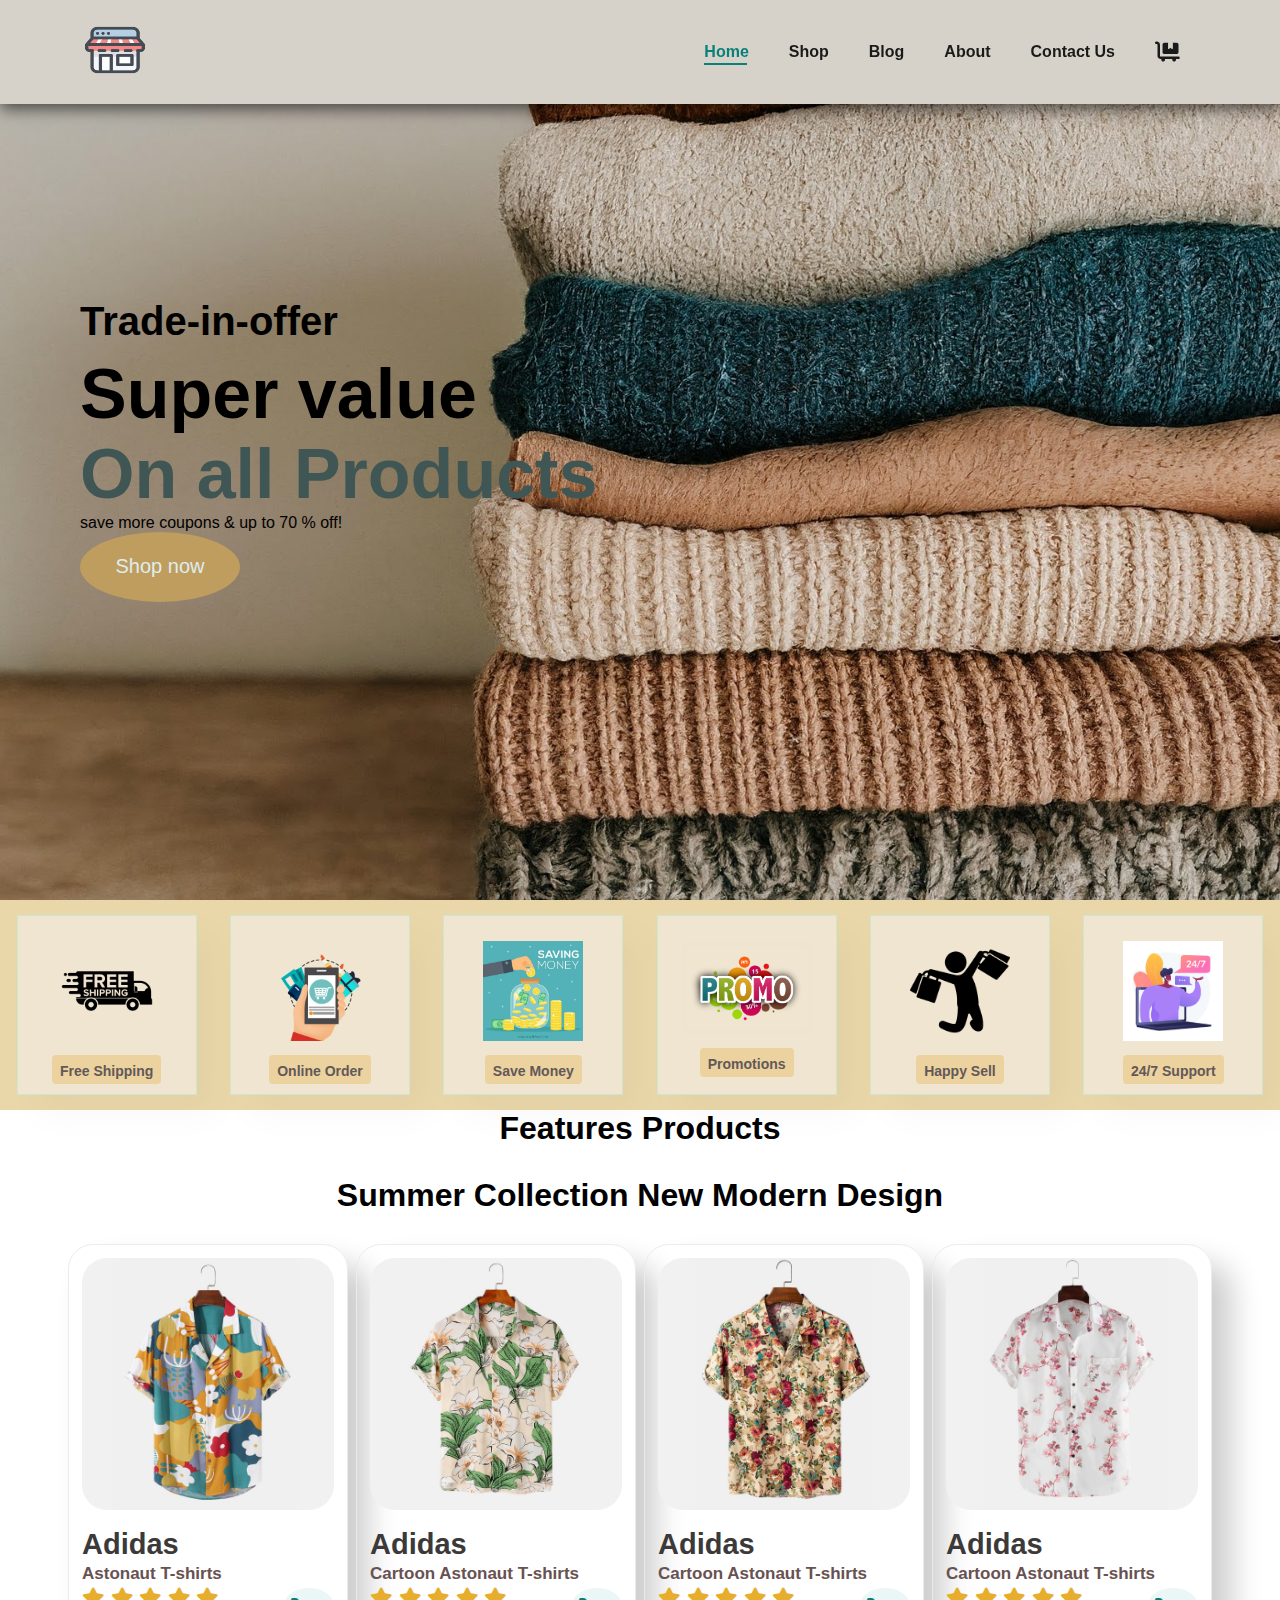
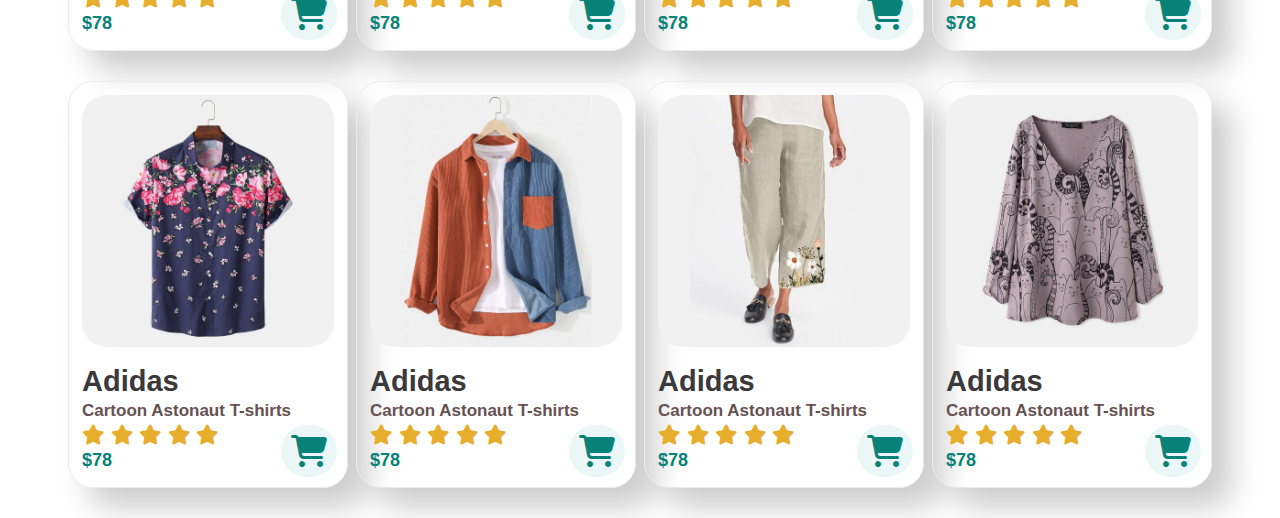
==== index.html @ eff68af4 "E-commerce website till navbar ,feature, product section" ====
<!DOCTYPE html>
<html lang="en">
<head>
    <meta charset="UTF-8">
    <meta name="viewport" content="width=device-width, initial-scale=1.0">
    <title>Magic Moments</title>
    <link rel="stylesheet" type="text/css" href="style.css">
    <link rel="stylesheet" href="https://cdnjs.cloudflare.com/ajax/libs/font-awesome/6.6.0/css/all.min.css" >
</head>
<body>


    <header>
        <div id="header">
            <div class="header-logo">
                 <a href="#"> <img src="images/Logo.png" alt="Logo">   </a>
            </div>
            <div class="header-list">
                <nav class="header-list-nav">
                    <ul>
                        <li><a class="active" href="#">Home</a></li>
                        <li><a  href="#">Shop</a></li>
                        <li><a  href="#">Blog</a></li>
                        <li><a href="#">About</a></li>
                        <li><a href="#">Contact Us</a></li>
                    </ul>
                </nav>
                <div class="header-list-icon">
                    <a href=""><i class="fa-solid fa-cart-flatbed"></i></a>
                </div>
            </div>
            <div class="hamburger" id="hamburger">
                <i class="fas fa-bars"></i>
            </div>
        </div>
    </header>


    <main>
        <section id="hero">
            <h4>Trade-in-offer</h4>
            <h2>Super value</h2>
            <h1>On all Products</h1>
            <p>save more coupons & up to 70 % off!</p>
            <button>Shop now</button>
        </section>

        <section id="features" class="section-p1">
            <div class="f-box" >
                <img src="images/features/f1.png" alt="" style="width: 100px">
                <h6>Free Shipping</h6>
            </div>
            <div class="f-box">
                <img src="images/features/f2.png" alt="" style="width:100px  ">
                <h6>Online Order</h6>
            </div>
            <div class="f-box">
                <img src="images/features/f3.png" alt="" style="width: 100px ">
                <h6>Save Money</h6>
            </div>
            <div class="f-box">
                <img src="images/features/f4.png" alt="" style="width:130px ">
                <h6>Promotions</h6>
            </div>
            <div class="f-box">
                <img src="images/features/f5.png" alt="" style="width: 100px">
                <h6>Happy Sell</h6>
            </div>
            <div class="f-box">
                <img src="images/features/f6.png" alt="" style="width: 100px">
                <h6>24/7 Support</h6>
            </div>
        </section>
          
        <section class="product-section" class="'sectiom-p1">
            <h1 class="start">Features Products<h1>
                <p class="start">Summer Collection New Modern Design</p>
                <div class="pro-collection">
                <div class="product-cart">
                    <img src="images/products/f1.jpg" alt="">
                    <span>Adidas</span>
                    <h4> Astonaut T-shirts</h4>
                    <div class="stars">
                        <i class="fa-solid fa-star"></i>
                        <i class="fa-solid fa-star"></i>
                        <i class="fa-solid fa-star"></i>
                        <i class="fa-solid fa-star"></i>
                        <i class="fa-solid fa-star"></i>
                    </div>
                    <h4 class="Price">$78</h4>
                    <a href="#"><i class="fa-solid fa-cart-shopping buy-icon"></i></a>
                </div>
                <div class="product-cart">
                    <img src="images/products/f2.jpg" alt="">
                    <span>Adidas</span>
                    <h4>Cartoon Astonaut T-shirts</h4>
                    <div class="stars">
                        <i class="fa-solid fa-star"></i>
                        <i class="fa-solid fa-star"></i>
                        <i class="fa-solid fa-star"></i>
                        <i class="fa-solid fa-star"></i>
                        <i class="fa-solid fa-star"></i>
                    </div>
                    <h4 class="Price">$78</h4>
                    <a href="#"><i class="fa-solid fa-cart-shopping buy-icon"></i></a>
                </div>
                <div class="product-cart">
                    <img src="images/products/f3.jpg" alt="">
                    <span>Adidas</span>
                    <h4>Cartoon Astonaut T-shirts</h4>
                    <div class="stars">
                        <i class="fa-solid fa-star"></i>
                        <i class="fa-solid fa-star"></i>
                        <i class="fa-solid fa-star"></i>
                        <i class="fa-solid fa-star"></i>
                        <i class="fa-solid fa-star"></i>
                    </div>
                    <h4 class="Price">$78</h4>
                    <a href="#"><i class="fa-solid fa-cart-shopping buy-icon"></i></a>
                </div>
                <div class="product-cart">
                    <img src="images/products/f4.jpg" alt="">
                    <span>Adidas</span>
                    <h4>Cartoon Astonaut T-shirts</h4>
                    <div class="stars">
                        <i class="fa-solid fa-star"></i>
                        <i class="fa-solid fa-star"></i>
                        <i class="fa-solid fa-star"></i>
                        <i class="fa-solid fa-star"></i>
                        <i class="fa-solid fa-star"></i>
                    </div>
                    <h4 class="Price">$78</h4>
                    <a href="#"><i class="fa-solid fa-cart-shopping buy-icon"></i></a>
                </div>
                <div class="product-cart">
                    <img src="images/products/f5.jpg" alt="">
                    <span>Adidas</span>
                    <h4>Cartoon Astonaut T-shirts</h4>
                    <div class="stars">
                        <i class="fa-solid fa-star"></i>
                        <i class="fa-solid fa-star"></i>
                        <i class="fa-solid fa-star"></i>
                        <i class="fa-solid fa-star"></i>
                        <i class="fa-solid fa-star"></i>
                    </div>
                    <h4 class="Price">$78</h4>
                    <a href="#"><i class="fa-solid fa-cart-shopping buy-icon"></i></a>
                </div>
                <div class="product-cart">
                    <img src="images/products/f6.jpg" alt="">
                    <span>Adidas</span>
                    <h4>Cartoon Astonaut T-shirts</h4>
                    <div class="stars">
                        <i class="fa-solid fa-star"></i>
                        <i class="fa-solid fa-star"></i>
                        <i class="fa-solid fa-star"></i>
                        <i class="fa-solid fa-star"></i>
                        <i class="fa-solid fa-star"></i>
                    </div>
                    <h4 class="Price">$78</h4>
                    <a href="#"><i class="fa-solid fa-cart-shopping buy-icon"></i></a>
                </div>
                <div class="product-cart">
                    <img src="images/products/f7.jpg" alt="">
                    <span>Adidas</span>
                    <h4>Cartoon Astonaut T-shirts</h4>
                    <div class="stars">
                        <i class="fa-solid fa-star"></i>
                        <i class="fa-solid fa-star"></i>
                        <i class="fa-solid fa-star"></i>
                        <i class="fa-solid fa-star"></i>
                        <i class="fa-solid fa-star"></i>
                    </div>
                    <h4 class="Price">$78</h4>
                    <a href="#"><i class="fa-solid fa-cart-shopping buy-icon"></i></a>
                </div>
                <div class="product-cart">
                    <img src="images/products/f8.jpg" alt="">
                    <span>Adidas</span>
                    <h4>Cartoon Astonaut T-shirts</h4>
                    <div class="stars">
                        <i class="fa-solid fa-star"></i>
                        <i class="fa-solid fa-star"></i>
                        <i class="fa-solid fa-star"></i>
                        <i class="fa-solid fa-star"></i>
                        <i class="fa-solid fa-star"></i>
                    </div>
                    <h4 class="Price">$78</h4>
                    <a href="#"><i class="fa-solid fa-cart-shopping buy-icon"></i></a>
                </div>
                </div>  
             
        </section>

        
    </main>

<script>
    document.getElementById('hamburger').addEventListener('click', function () {
    document.querySelector('.header-list-nav').classList.toggle('active');
});
</script>
</body>
</html>
---- style.css ----
* {
    margin: 0;
    padding: 0;
    box-sizing: border-box;
    font-family: Verdana, Geneva, Tahoma, sans-serif;
}



/* Header section */
#header {
    display: flex;
    justify-content: space-between;
    align-items: center;
    padding: 20px 80px;
    background-color: #d6d2ca;
    box-shadow: 0 5px 15px rgba(0, 0, 0, 0.6);
    z-index: 999;
    position: fixed;
    top: 0;
    left: 0;
    right: 0;
}

.header-list {
    display: flex;
    align-items: center;
    justify-content: center;
}

.header-list-nav ul {
    display: flex;
}

.header-list-nav li {
    list-style-type: none;
    padding: 0 20px;
    position: relative;
}

.header-list-nav ul a {
    color: #1a1a1a;
    text-decoration: none;
    transition: color 0.3s ease;
    font-size: 16px;
    font-weight: 600;
    transition: 0.3s ease;
}

.header-list-nav ul a:hover,
.header-list-nav ul a.active {
    color: #088178;
}

.header-logo img {
    width: 70px;
    height: 60px;
}
.hamburger {
    display: none;
    font-size: 30px;
    cursor: pointer;
    color: #1a1a1a;
}

.header-list-icon a {
    color: #1a1a1a;
    padding: 20px;
    transition: 0.3s ease;
    font-size: 20px;
}

.header-list-icon a:hover,
.header-list-icon a:active {
    color: #088178;
}



.header-list-nav ul li a:hover::after,
.header-list-nav ul li a.active::after {
    content: "";
    width: 50%;
    height: 2px;
    background-color: #088178;
    position: absolute;
    bottom: -4px;
    left: 20px;
}


.hamburger {
    display: none;
    font-size: 30px;
    cursor: pointer;
    color: #1a1a1a;
}

/* Main section */
#hero {
    background-image: url(images/hero\ section.png);
    background-size: cover;
    background-position: center;
    background-repeat: no-repeat;
    height: 100vh;
    width: 100%;
    display: flex;
    flex-direction: column;
    justify-content: center;
    align-items: flex-start;
    padding: 0 80px;
}

#hero h4{
    padding-bottom: 10px;
    font-weight: 700;
    font-size: 40px;
}
#hero h2{
    font-size: 70px;
}
#hero h1{
    color: #405655;
    font-size: 70px;
}
#hero button{
    background-color:rgb(190, 157, 95);
    width: 160px;
    height: 70px;
    border-radius: 50%;
    border: 0;
    cursor: pointer;
    font-size: 20px;
    font-weight: 500;
    color: #deeded;
   
}



button {
    animation: ayush 1s infinite;
}

@keyframes ayush {
    0% { transform: scale(1); }
    50% { transform: scale(1.05); }
    100% { transform: scale(1); }
}




@media (max-width: 768px) {
    .hamburger {
        display: block;
    }

    .header-list-nav ul {
        display: none;
        flex-direction: column;
        width: 100%;
        background-color: #d6d2ca;
        position: absolute;
        top: 60px;
        left: 0;
        text-align: center;
    }

    .header-list-nav ul li {
        padding: 15px 0;
        width: 100%;
    }

    .header-list-nav ul li a {
        display: block;
        width: 100%;
        padding: 15px;
        color: #1a1a1a;
    }

    .header-list-nav.active ul {
        display: flex;
    }

    #hero {
        padding: 0 20px;
        color: white;
    }
}

/* feature section */

#features {
    display: flex;
    align-items: center;
    justify-content: space-around;
    background-color: #ead7a9;
}


#features .f-box{
    height: 180px;
    width: 180px;
    text-align: center;
    padding: 25px 15px;
    box-shadow: 20px 20px 34px rgba(0, 0, 0, 0.03);
    border: 1px solid #cce7d0;
    margin: 15px 0;
    transition: box-shadow 0.3s;
    background-color:#efe5d1 ;
}

#features .f-box:hover{
    box-shadow: 10px 10px 80px rgba(0, 0, 0, 0.1);
}

#features .f-box h6 {
    display: inline-block;
    padding: 9px 8px 6px 8px;
    line-height: 1;
    font-size: 14px;
    border-radius: 4px;
    color: rgb(99, 88, 88);
    margin-top: 10px;
    background-color: #ebd29f;
}



.product-section .pro-collection{
    display: flex;
    flex-wrap: wrap;
    justify-content: space-evenly;    ;
    margin: 0 60px;
    
}

.start{
    text-align: center;
    margin-bottom: 30px;
}

.product-section .product-cart{
    width: 280px;
    border: 1px solid #ebebeb;
    padding: 13px;
    margin-bottom: 30px;
    border-radius: 25px;
    position: relative;
    box-shadow: 20px 20px 30px rgba(0, 0, 0, 0.20);
    transition: box-shadow 0.2s;
}

.product-section .product-cart:hover{
    box-shadow: 20px 20px 30px rgba(0, 0, 0, 0.10);
}

.product-section .product-cart img{
    width: 100%;
    border-radius: 25px;
}
.product-section .product-cart span{
    display: block;
    color: #3b3939;
    font-size: 29px;
    font-weight: 600;
    margin-top: 10px;
    
}

.product-section .product-cart h4{
    font-size: 17px;
    color: #685151;
    margin: 3px 0;
}

.product-section .product-cart .stars{
    font-size: 20px;
    color: #e6ae2c;

}

.product-section .product-cart .Price{
    font-size: 18px;
    color: #088178;

}
.product-section .product-cart .buy-icon{
    color: #088178;
    background-color: #c7e9e75e;
    padding: 10px;
    position: absolute;
    border-radius: 50px;
    right: 10px;
    bottom: 10px;
    transition: background-color 0.2s;
}

.product-section .product-cart .buy-icon:hover{
    background-color: #088178;
    color: white;
}
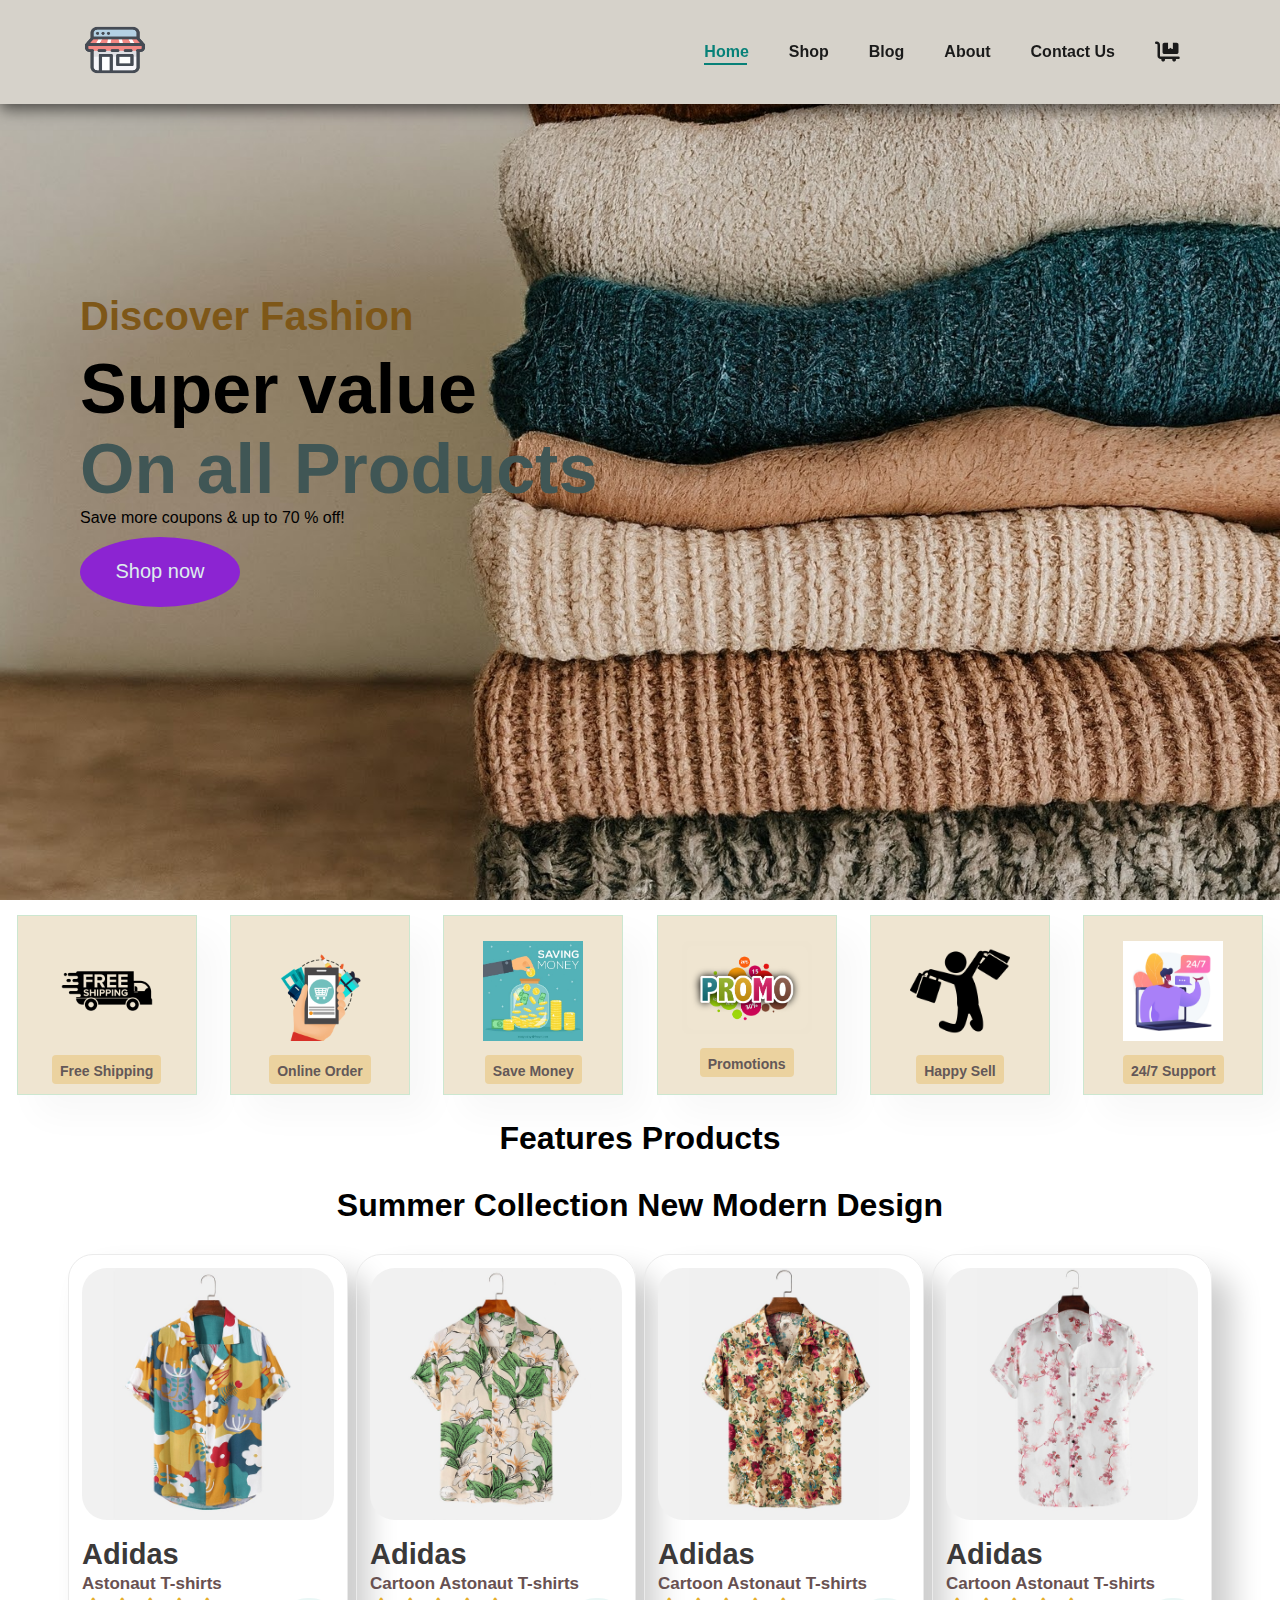
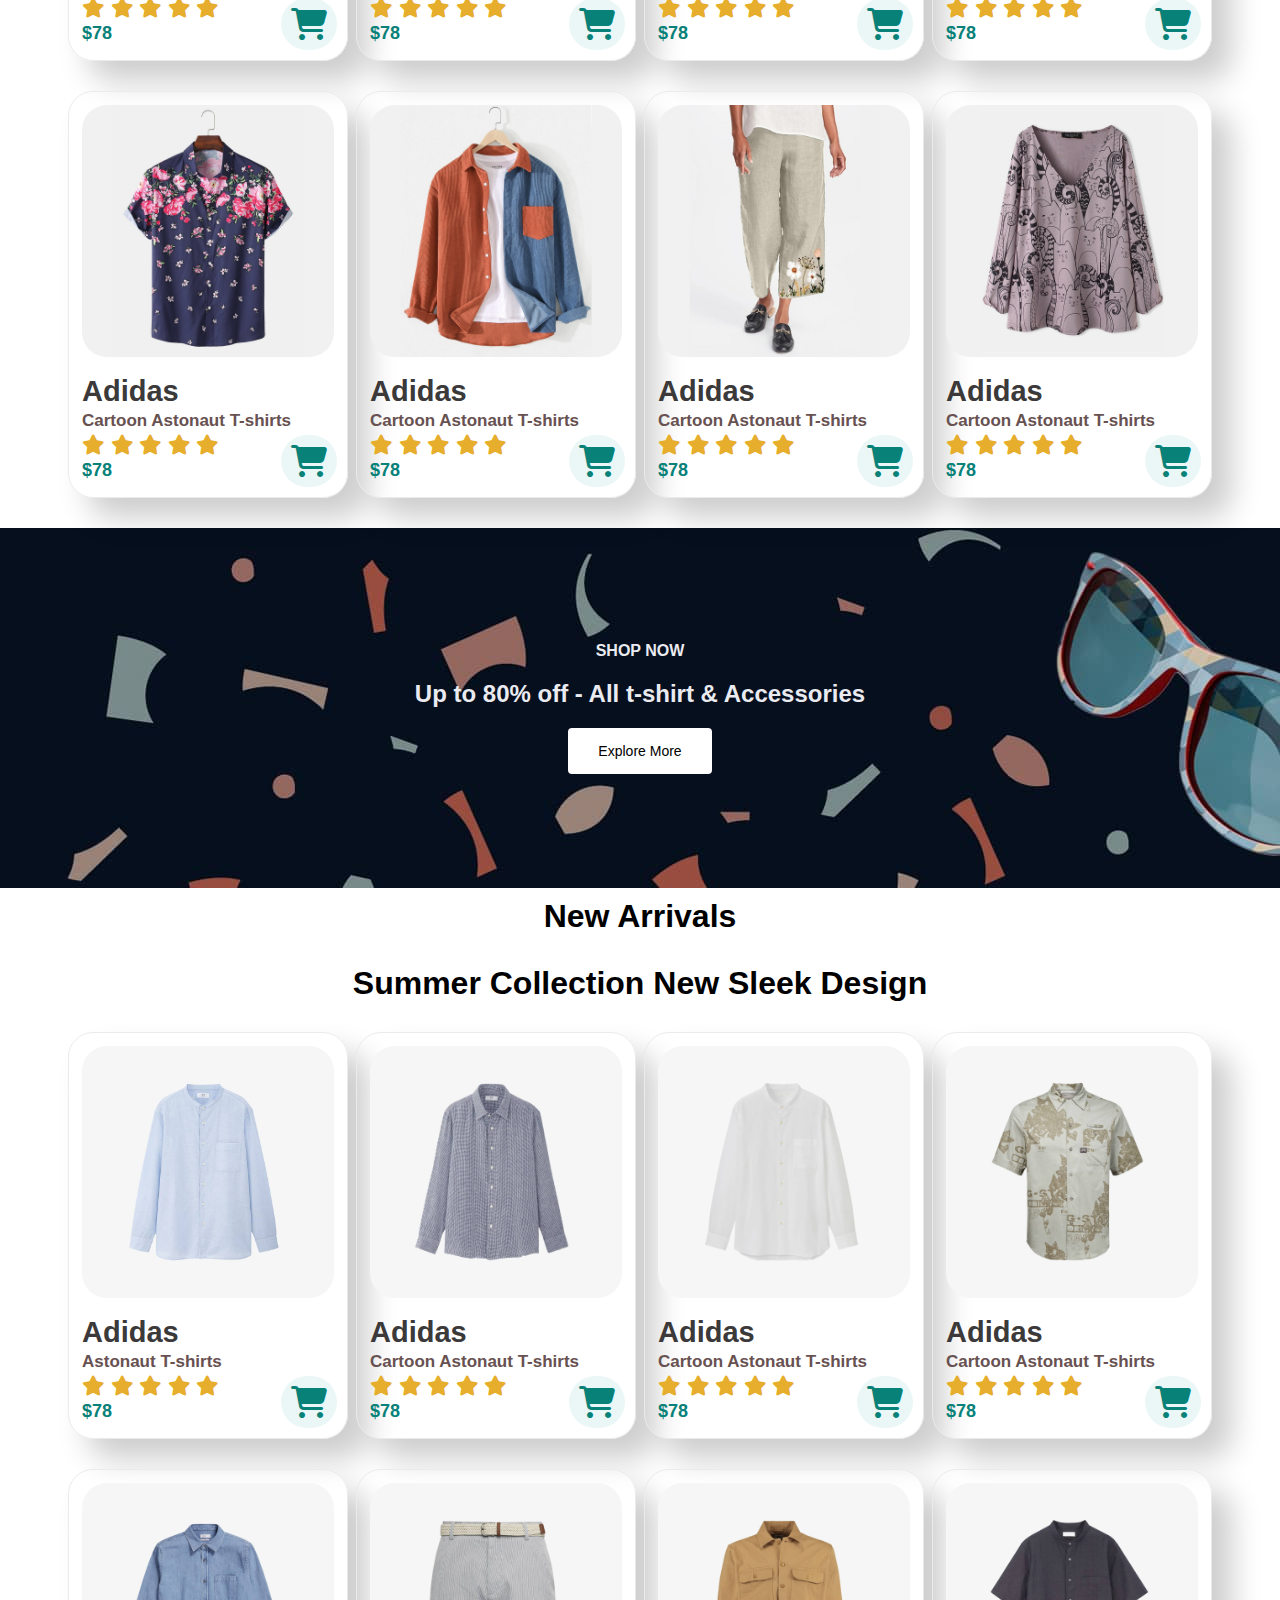
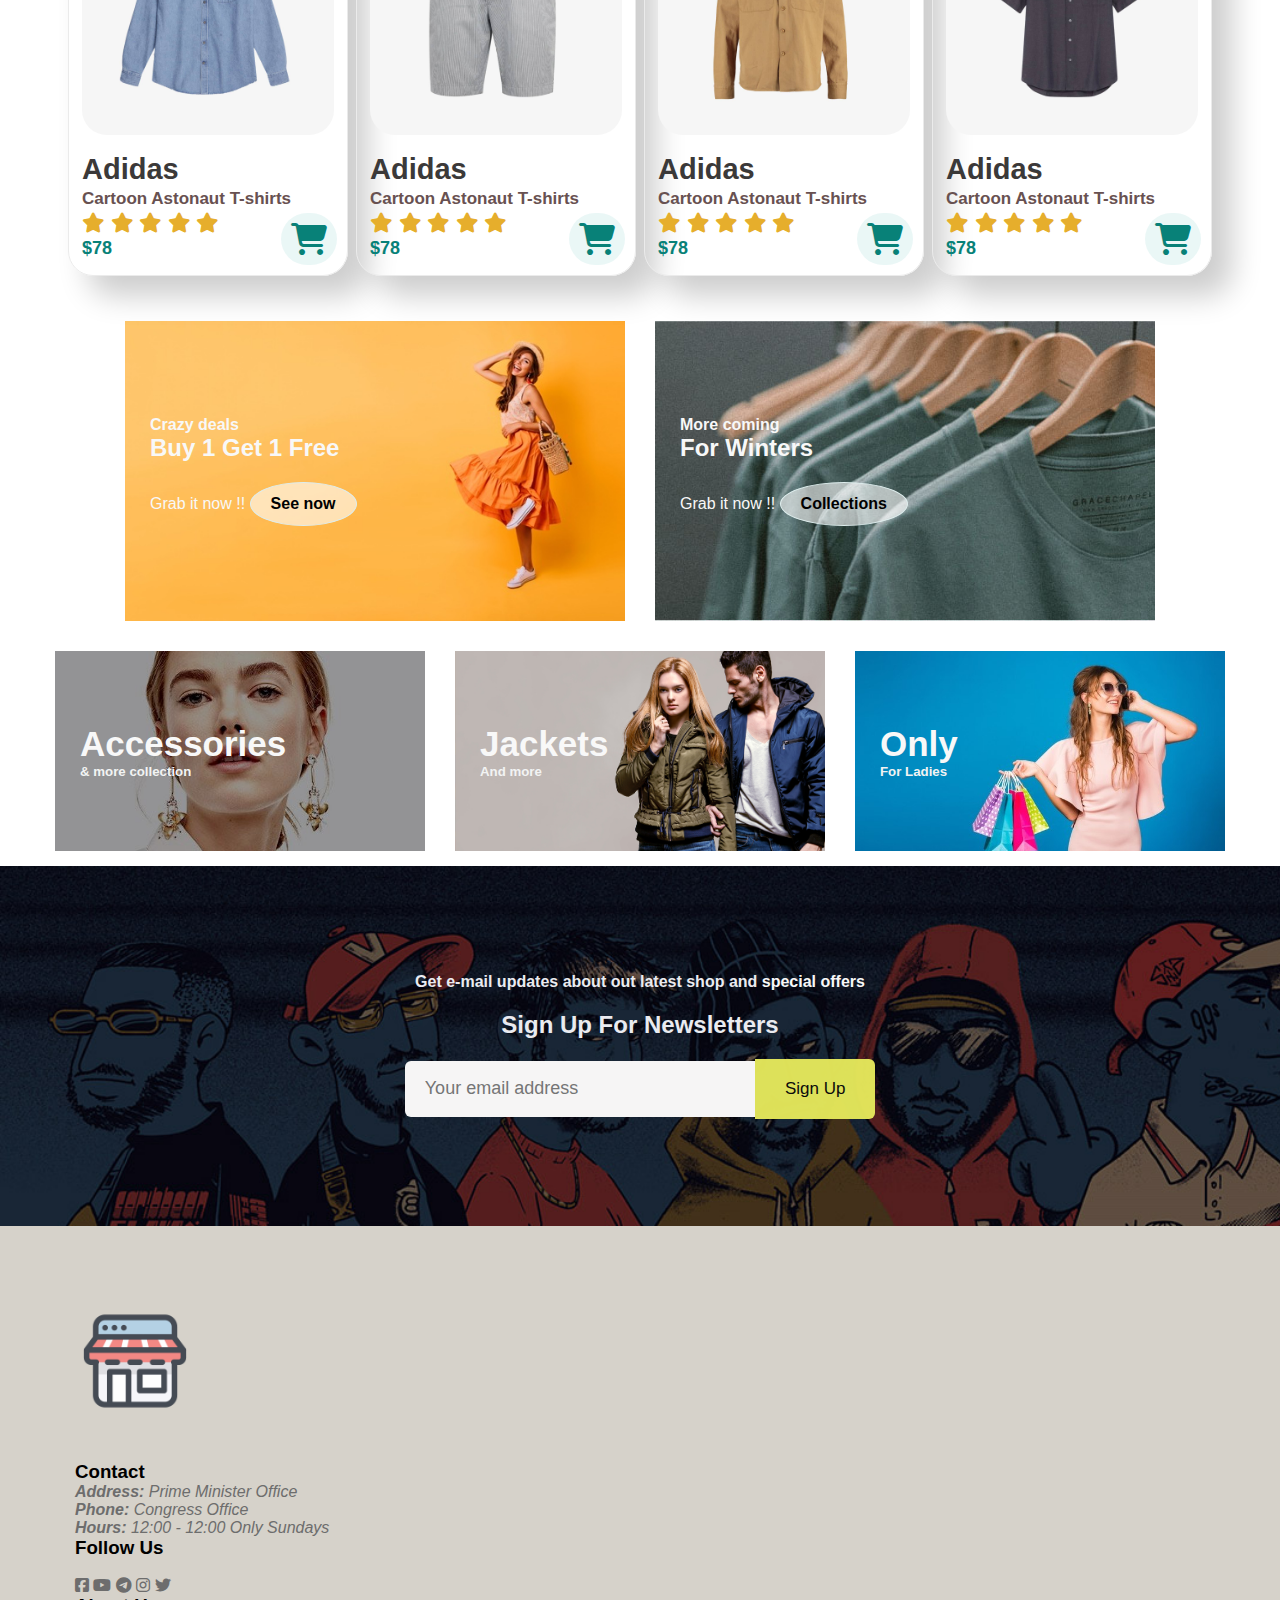
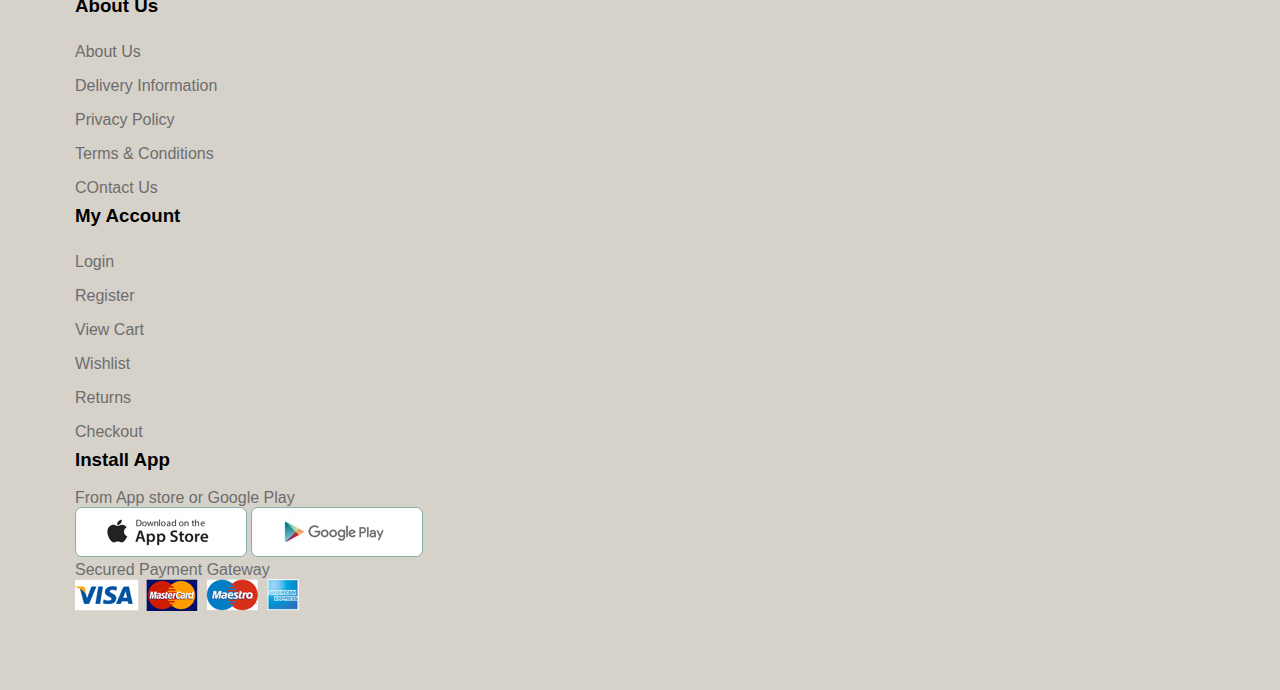
==== commit a4baa557: "Full working" ====
--- a/index.html
+++ b/index.html
@@ -38,10 +38,10 @@
 
     <main>
         <section id="hero">
-            <h4>Trade-in-offer</h4>
+            <h4>Discover Fashion</h4>
             <h2>Super value</h2>
             <h1>On all Products</h1>
-            <p>save more coupons & up to 70 % off!</p>
+            <p>Save more coupons & up to 70 % off!</p>
             <button>Shop now</button>
         </section>
 
@@ -191,6 +191,230 @@
                 </div>  
              
         </section>
+
+        <section id="off-banner" class="section-ml">
+            <h4>SHOP NOW</h4>
+            <h2>Up to 80% off - All t-shirt & Accessories</h2>
+            <button class="normal">Explore More</button>
+        </section>
+
+        <section class="product-section" class="'sectiom-p1">
+            <h1 class="start">New Arrivals<h1>
+                <p class="start">Summer Collection New Sleek Design</p>
+                <div class="pro-collection">
+                <div class="product-cart">
+                    <img src="images/products/n1.jpg" alt="">
+                    <span>Adidas</span>
+                    <h4> Astonaut T-shirts</h4>
+                    <div class="stars">
+                        <i class="fa-solid fa-star"></i>
+                        <i class="fa-solid fa-star"></i>
+                        <i class="fa-solid fa-star"></i>
+                        <i class="fa-solid fa-star"></i>
+                        <i class="fa-solid fa-star"></i>
+                    </div>
+                    <h4 class="Price">$78</h4>
+                    <a href="#"><i class="fa-solid fa-cart-shopping buy-icon"></i></a>
+                </div>
+                <div class="product-cart">
+                    <img src="images/products/n2.jpg" alt="">
+                    <span>Adidas</span>
+                    <h4>Cartoon Astonaut T-shirts</h4>
+                    <div class="stars">
+                        <i class="fa-solid fa-star"></i>
+                        <i class="fa-solid fa-star"></i>
+                        <i class="fa-solid fa-star"></i>
+                        <i class="fa-solid fa-star"></i>
+                        <i class="fa-solid fa-star"></i>
+                    </div>
+                    <h4 class="Price">$78</h4>
+                    <a href="#"><i class="fa-solid fa-cart-shopping buy-icon"></i></a>
+                </div>
+                <div class="product-cart">
+                    <img src="images/products/n3.jpg" alt="">
+                    <span>Adidas</span>
+                    <h4>Cartoon Astonaut T-shirts</h4>
+                    <div class="stars">
+                        <i class="fa-solid fa-star"></i>
+                        <i class="fa-solid fa-star"></i>
+                        <i class="fa-solid fa-star"></i>
+                        <i class="fa-solid fa-star"></i>
+                        <i class="fa-solid fa-star"></i>
+                    </div>
+                    <h4 class="Price">$78</h4>
+                    <a href="#"><i class="fa-solid fa-cart-shopping buy-icon"></i></a>
+                </div>
+                <div class="product-cart">
+                    <img src="images/products/n4.jpg" alt="">
+                    <span>Adidas</span>
+                    <h4>Cartoon Astonaut T-shirts</h4>
+                    <div class="stars">
+                        <i class="fa-solid fa-star"></i>
+                        <i class="fa-solid fa-star"></i>
+                        <i class="fa-solid fa-star"></i>
+                        <i class="fa-solid fa-star"></i>
+                        <i class="fa-solid fa-star"></i>
+                    </div>
+                    <h4 class="Price">$78</h4>
+                    <a href="#"><i class="fa-solid fa-cart-shopping buy-icon"></i></a>
+                </div>
+                <div class="product-cart">
+                    <img src="images/products/n5.jpg" alt="">
+                    <span>Adidas</span>
+                    <h4>Cartoon Astonaut T-shirts</h4>
+                    <div class="stars">
+                        <i class="fa-solid fa-star"></i>
+                        <i class="fa-solid fa-star"></i>
+                        <i class="fa-solid fa-star"></i>
+                        <i class="fa-solid fa-star"></i>
+                        <i class="fa-solid fa-star"></i>
+                    </div>
+                    <h4 class="Price">$78</h4>
+                    <a href="#"><i class="fa-solid fa-cart-shopping buy-icon"></i></a>
+                </div>
+                <div class="product-cart">
+                    <img src="images/products/n6.jpg" alt="">
+                    <span>Adidas</span>
+                    <h4>Cartoon Astonaut T-shirts</h4>
+                    <div class="stars">
+                        <i class="fa-solid fa-star"></i>
+                        <i class="fa-solid fa-star"></i>
+                        <i class="fa-solid fa-star"></i>
+                        <i class="fa-solid fa-star"></i>
+                        <i class="fa-solid fa-star"></i>
+                    </div>
+                    <h4 class="Price">$78</h4>
+                    <a href="#"><i class="fa-solid fa-cart-shopping buy-icon"></i></a>
+                </div>
+                <div class="product-cart">
+                    <img src="images/products/n7.jpg" alt="">
+                    <span>Adidas</span>
+                    <h4>Cartoon Astonaut T-shirts</h4>
+                    <div class="stars">
+                        <i class="fa-solid fa-star"></i>
+                        <i class="fa-solid fa-star"></i>
+                        <i class="fa-solid fa-star"></i>
+                        <i class="fa-solid fa-star"></i>
+                        <i class="fa-solid fa-star"></i>
+                    </div>
+                    <h4 class="Price">$78</h4>
+                    <a href="#"><i class="fa-solid fa-cart-shopping buy-icon"></i></a>
+                </div>
+                <div class="product-cart">
+                    <img src="images/products/n8.jpg" alt="">
+                    <span>Adidas</span>
+                    <h4>Cartoon Astonaut T-shirts</h4>
+                    <div class="stars">
+                        <i class="fa-solid fa-star"></i>
+                        <i class="fa-solid fa-star"></i>
+                        <i class="fa-solid fa-star"></i>
+                        <i class="fa-solid fa-star"></i>
+                        <i class="fa-solid fa-star"></i>
+                    </div>
+                    <h4 class="Price">$78</h4>
+                    <a href="#"><i class="fa-solid fa-cart-shopping buy-icon"></i></a>
+                </div>
+                </div>  
+             
+        </section>
+
+        <section id="banners" class="section-p1">
+            <div class="big-banners">
+                <div class="big-banners-1">
+                    <h4>Crazy deals</h4>
+                    <h2>Buy 1 Get 1 Free</h2>
+                    <span>Grab it now !! <span>
+                    <button class="button banner-btn">See now</button>
+                </div>
+            
+            
+                <div class="big-banners-2">
+                    <h4>More coming</h4>
+                    <h2>For Winters</h2>
+                    <span>Grab it now !! <span>
+                    <button class="button banner-btn">Collections</button>
+                </div>
+            </div>
+            <div class="small-banners">
+                <div class="small-banners-1">
+                    <h2>Accessories </h2>
+                    <h5> & more collection</h5>
+                </div>
+                <div class="small-banners-2">
+                    <h2>Jackets</h2>
+                    <h5>And more</h5>
+                </div>
+                <div class="small-banners-3">
+                    <h2>Only</h2>
+                    <h5>For Ladies</h5>
+                </div>
+            </div>
+        </section>
+
+        <section id="off-banner-2" class="section-ml">
+            <h4>Get e-mail updates about out latest shop and <span>special offers</span></h4>
+            <h2>Sign Up For Newsletters</h2>
+            <div class="form">
+                <input type="email" placeholder="Your email address" id="email-address-input">
+                <button >Sign Up</button>
+              </div>
+        </section>
+
+        <footer id="footer">
+            <div class="contact">
+                <a href="#"><img src="images/Logo.png" style="width: 120px; height:120px ;"></a>
+                <br>
+                <br>
+                <br>
+                <h3>Contact</h3>
+                <address>
+                    <p><b>Address:</b> Prime Minister Office</p>
+                    <p><b> Phone:</b> Congress Office</p>
+                    <p><b>Hours:</b> 12:00 - 12:00 Only Sundays</p>
+                </address>
+                <h3>Follow Us</h3>
+                <br>
+                <div class="socials">
+                    <a href="#"><i class="fa-brands fa-facebook-square"></i></a>
+                    <a href="#"><i class="fa-brands fa-youtube"></i></a>
+                    <a href="#"><i class="fa-brands fa-telegram"></i></a>
+                    <a href="#"><i class="fa-brands fa-instagram"></i></a>
+                    <a href="#"><i class="fa-brands fa-twitter"></i></a>
+                </div>
+                
+                <div class="about">
+                    <h3>About Us</h3>
+                    <br>
+                    <a href="#">About Us</a>
+                    <a href="#">Delivery Information</a>
+                    <a href="#">Privacy Policy</a>
+                    <a href="#">Terms & Conditions</a>
+                    <a href="#">COntact Us</a>
+                </div>
+                <div class="myaccount">
+                    <h3>My Account</h3>
+                    <br>
+                    <a href="#">Login</a>
+                    <a href="#">Register</a>
+                    <a href="#">View Cart</a>
+                    <a href="#">Wishlist</a>
+                    <a href="#">Returns</a>
+                    <a href="#">Checkout</a>
+                </div>
+                <div class="install">
+                    <h3>Install App</h3>
+                    <br>
+                    <a href="#">From App store or Google Play</a>
+                    <div class="download">
+                        <a href="#"><img src="images/pay/app.jpg" alt=""></a>
+                        <a href="#"><img src="images/pay/play.jpg" alt=""></a>
+                    </div>
+                    <p>Secured Payment Gateway</p>
+                    <img src="images/pay/pay.png" alt=""></div>
+                    
+                </div>
+            </div>
+        </footer>
 
         
     </main>
--- a/style.css
+++ b/style.css
@@ -115,6 +115,7 @@
     padding-bottom: 10px;
     font-weight: 700;
     font-size: 40px;
+    color: rgb(126, 87, 24);
 }
 #hero h2{
     font-size: 70px;
@@ -124,7 +125,7 @@
     font-size: 70px;
 }
 #hero button{
-    background-color:rgb(190, 157, 95);
+    background-color:rgb(140, 36, 210);
     width: 160px;
     height: 70px;
     border-radius: 50%;
@@ -138,7 +139,8 @@
 
 
 
-button {
+#hero button {
+    margin-top: 10px;
     animation: ayush 1s infinite;
 }
 
@@ -195,7 +197,7 @@
     display: flex;
     align-items: center;
     justify-content: space-around;
-    background-color: #ead7a9;
+    background-color: white;
 }
 
 
@@ -237,6 +239,7 @@
 }
 
 .start{
+    margin-top: 10px;
     text-align: center;
     margin-bottom: 30px;
 }
@@ -300,4 +303,220 @@
 .product-section .product-cart .buy-icon:hover{
     background-color: #088178;
     color: white;
-}+}
+
+
+#off-banner{
+    background-image: url(images/banner/b2.jpg);
+    background-size: cover;
+    width: 100%;
+    height: 40vh;
+    display: flex;
+    justify-content: center;
+    align-items: center;
+    flex-direction: column;
+}
+#off-banner h4{
+    color: #eaebf0;
+}
+#off-banner h2{
+    color: #eaebf0;
+    padding: 20px 0;
+}
+
+#off-banner button.normal{
+    font-size: 14px;
+    font-weight: 600px;
+    padding: 15px 30px;
+    color: #000;
+    border-radius: 4px;
+    border: none;
+    cursor: pointer;
+    outline: none;
+    background-color: #fff;
+    transition: 0.2s;
+}
+
+#banners{
+    margin: 0 60px;
+}
+
+#banners h2,h4,span{
+    color: rgb(248,248,248);
+}
+
+#banners .big-banners{
+    display: flex;
+    align-items: center;
+    justify-content: center;
+}
+    
+
+#banners .big-banners div{
+    min-width: 500px;
+    margin: 15px;
+    height: 300px;
+    display: flex;
+    flex-direction: column;
+    align-items: flex-start;
+    justify-content: center;
+    padding: 25px;
+    background-size: cover;
+    backdrop-filter: blur(8%);
+}
+#banners .big-banners-1{
+    background-image: url(images/banner/b17.jpg);
+}
+#banners .big-banners-2{
+    background-image: url(images/banner/b10.jpg);
+}
+#banners .small-banners-1{
+    background-image: url(images/banner/b7.jpg);
+}
+#banners .small-banners-2{
+    background-image: url(images/banner/b4.jpg);
+}
+#banners .small-banners-3{
+    background-image: url(images/banner/b18.jpg);
+}
+
+#banners .big-banners button{
+    margin-top: 20px;
+    padding: 12px 20px;
+    font-size: 16px;
+    font-weight: 700;
+    background-color:rgba(255, 255, 255, 0.593);
+    color: #deeded;
+    border: 1px solid #deeded;
+    cursor: pointer;
+    transition: 0.3s ease;
+    color: black;
+    border-radius: 100%;
+
+}
+#banners .big-banners div:hover button{
+background-color: #088179ab;
+border: 1px solid #088178;
+color: white;
+border-radius: 0%;
+}
+
+#banners .small-banners{
+    display: flex;
+    align-items: center;
+    justify-self: center;
+}
+
+#banners .small-banners div{
+    min-width: 370px;
+    height: 200px;
+    margin: 15px;
+    display: flex;
+    flex-direction: column;
+    align-items: flex-start;
+    justify-content: center;
+    padding: 25px;
+    background-size: cover;
+    
+}
+
+#banners .small-banners div:hover{
+    transform: scale(1.05);
+}
+#banners .big-banners div:hover{
+    transform: scale(1.10);
+}
+
+#banners .small-banners h2 {
+    font-size: 35px;
+    font-weight: 600;
+
+  }
+  #banners .small-banners h5 {
+    color: rgb(242, 243, 243);
+  }
+
+#off-banner-2{
+    background-image: url(images/banner/b1.jpg);
+    background-size: cover;
+    width: 100%;
+    height: 40vh;
+    display: flex;
+    justify-content: center;
+    align-items: center;
+    flex-direction: column;
+}
+#off-banner-2 h4{
+    color: #eaebf0;
+}
+#off-banner-2 h2{
+    color: #eaebf0;
+    padding: 20px 0;
+}
+#off-banner-2 button.normal{
+    font-size: 14px;
+    font-weight: 600px;
+    padding: 15px 30px;
+    color: #000;
+    border-radius: 4px;
+    border: none;
+    cursor: pointer;
+    outline: none;
+    background-color: #fff;
+    transition: 0.2s;
+}
+ .form input {
+    padding: 20px;
+    width: 350px;
+    height: 56px;
+    background-color: #f6f5f5;
+    border-radius: 6px 0 0 6px;
+    font-size: 18px;
+  
+    border: none;
+    outline: none;
+    margin-right: -4px;
+    margin-top: 1px;
+  }
+   .form button {
+    margin-left: 0;
+    padding: 20px;
+    border: none;
+    width: 120px;
+    background-color: #e5e85bf6;
+    color: rgb(11, 11, 11);
+    font-size: 17px;
+    border-radius: 0 6px 6px 0;
+    cursor: pointer;
+  }
+  
+  #footer{
+    display: flex;
+    align-items:flex-start;
+    justify-content: space-between;
+    padding: 75px;
+    background-color: #d6d2ca;  
+  }
+
+  #footer p, #footer a{
+    text-decoration: none;
+    color: rgb(109,109 ,109);
+  }
+
+  #footer a:hover{
+    color: #088178;
+  }
+
+#footer .about a{
+    display: block;
+    padding: 8px 0;
+}  
+
+#footer .myaccount a{
+    display: block;
+    padding:8px 0;
+  }
+  #footer .download img{
+    border: 1px solid #08817969;
+    border-radius: 7px;
+  }
